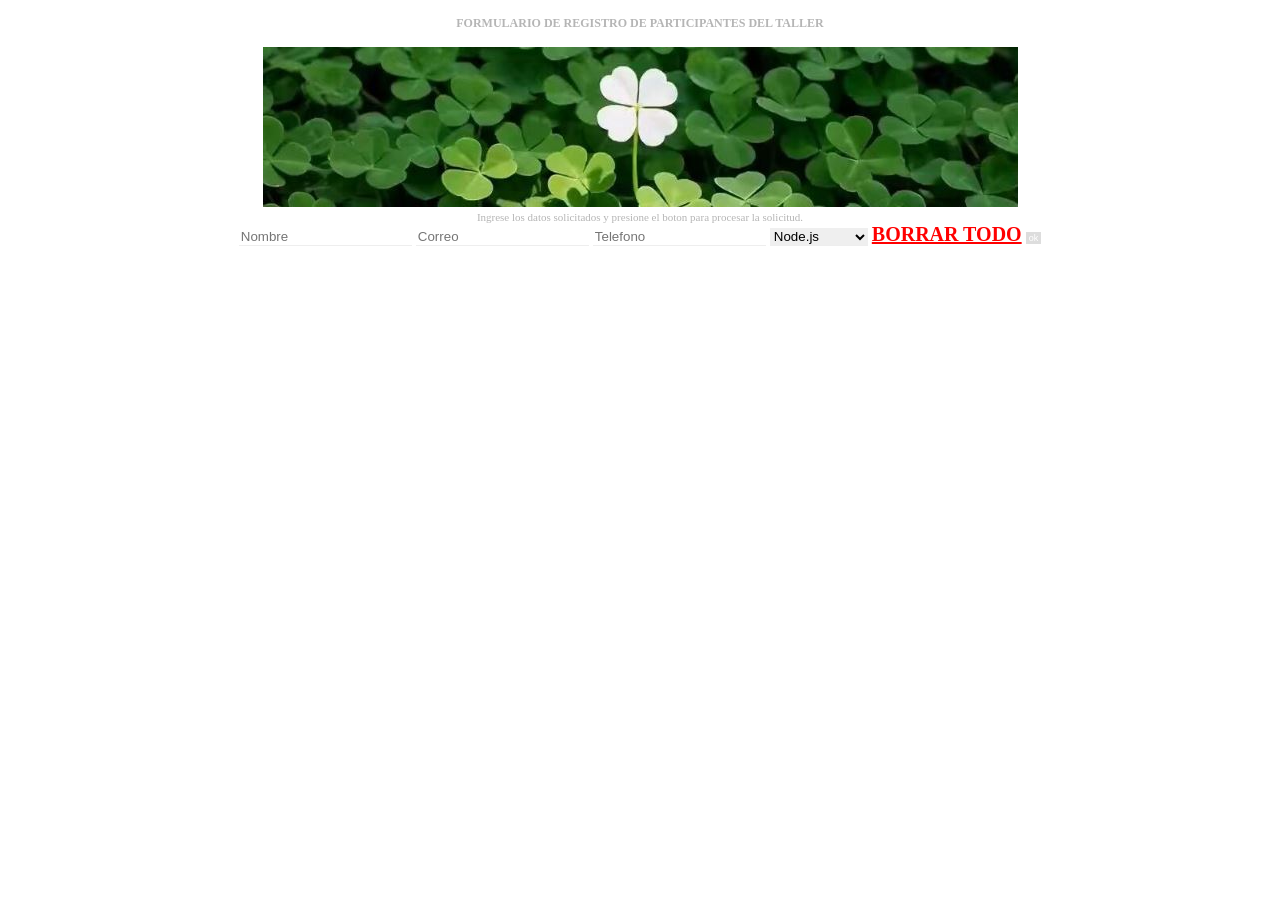
==== index.html @ def9d834 "Agrega version inicial del formulario de inscripcion" ====
<!DOCTYPE html>
<html lang="es">
<head>
<meta charset="UTF-8">
<title>paginal</title>
<link rel="stylesheet" href="estilos.css">
</head>
<body>
<h4>FORMULARIO DE REGISTRO DE PARTICIPANTES DEL TALLER</h4>
<img src="img/banner.png">
<p>Ingrese los datos solicitados y presione el boton para procesar la solicitud.</p>
<input id="nombre" placeholder="Nombre">
<input id="correo" placeholder="Correo">
<input id="telefono" placeholder="Telefono">
<select id="taller">
<option>Node.js</option> <option>Figma</option> <option>Git</option>
<option>Testing</option> <option>CSS</option> <option>APIs</option>
<option>React</option> <option>GitHub</option> <option>HTML</option>
<option>Accesibilidad</option> <option>JavaScript</option> <option>Markdown</option>
</select>
<a href="#" id="borrar">BORRAR TODO</a>
<button id="enviar">ok</button>
<script src="app.js"></script>
</body>
</html>
---- estilos.css ----
body { font-family: "Times New Roman"; text-align: center; color: #b5b5b5; margin: 0; }
h4 { font-size: 12px; }
p { font-size: 11px; margin: 0; }
input, select { border: none; border-bottom: 1px solid #eeeeee; margin: 0; }
button { font-size: 9px; padding: 1px 3px; background: #ddd; color: #fff; border: none; }
a { color: red; font-size: 20px; font-weight: bold; }
*:focus { outline: none; }
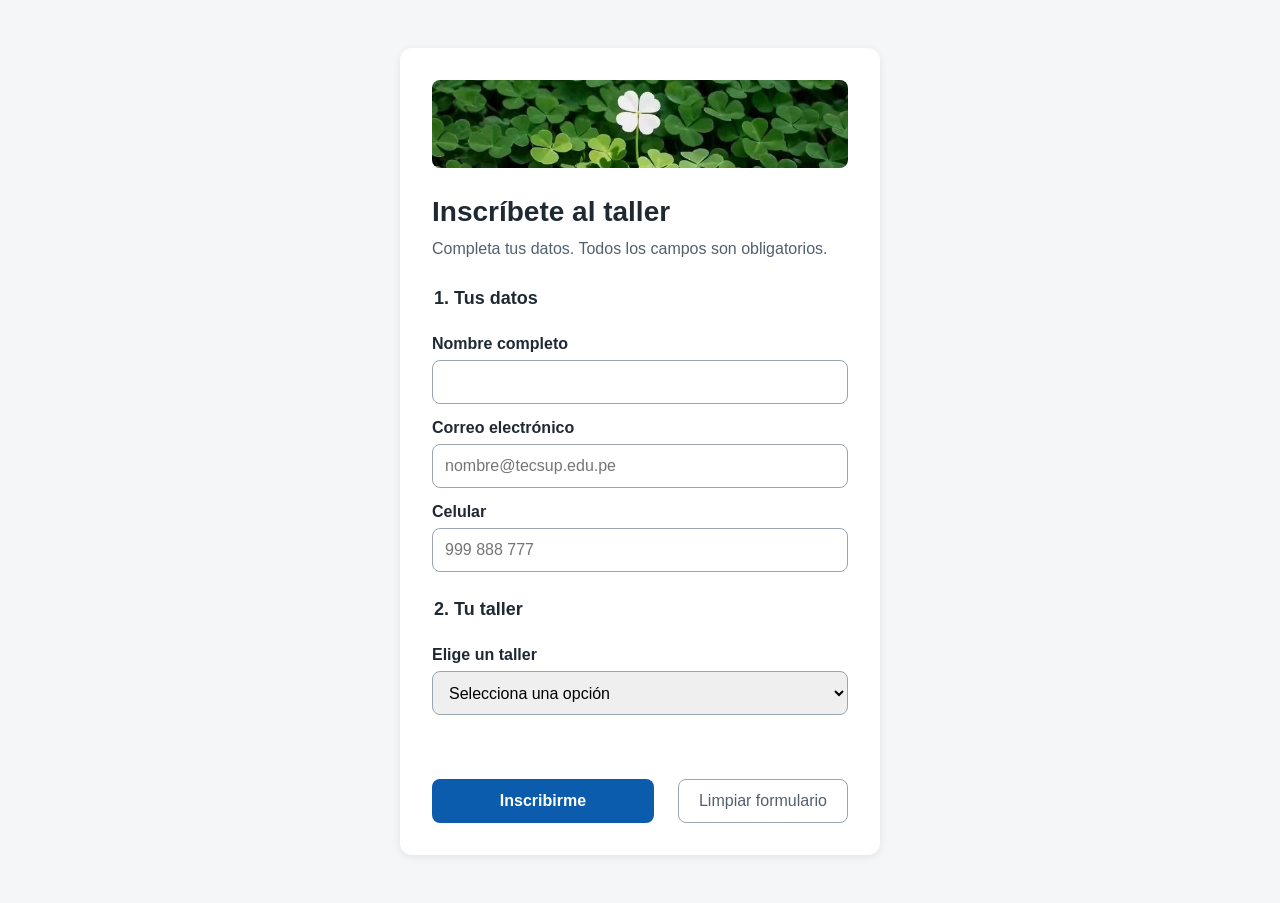
==== commit fb01afd1: "Redisena el formulario aplicando principios de UX/UI" ====
--- a/index.html
+++ b/index.html
@@ -1,25 +1,63 @@
 <!DOCTYPE html>
 <html lang="es">
 <head>
-<meta charset="UTF-8">
-<title>paginal</title>
-<link rel="stylesheet" href="estilos.css">
+    <meta charset="UTF-8">
+    <meta name="viewport" content="width=device-width, initial-scale=1.0">
+    <title>Inscripción al taller</title>
+    <link rel="stylesheet" href="estilos.css">
 </head>
 <body>
-<h4>FORMULARIO DE REGISTRO DE PARTICIPANTES DEL TALLER</h4>
-<img src="img/banner.png">
-<p>Ingrese los datos solicitados y presione el boton para procesar la solicitud.</p>
-<input id="nombre" placeholder="Nombre">
-<input id="correo" placeholder="Correo">
-<input id="telefono" placeholder="Telefono">
-<select id="taller">
-<option>Node.js</option> <option>Figma</option> <option>Git</option>
-<option>Testing</option> <option>CSS</option> <option>APIs</option>
-<option>React</option> <option>GitHub</option> <option>HTML</option>
-<option>Accesibilidad</option> <option>JavaScript</option> <option>Markdown</option>
-</select>
-<a href="#" id="borrar">BORRAR TODO</a>
-<button id="enviar">ok</button>
-<script src="app.js"></script>
+    <main class="tarjeta">
+        <img src="img/banner.png" alt="Trébol de cuatro hojas en el campo">
+        <h1>Inscríbete al taller</h1>
+        <p class="ayuda">Completa tus datos. Todos los campos son obligatorios.</p>
+        <form id="formulario" novalidate>
+            <fieldset>
+                <legend>1. Tus datos</legend>
+                <label for="nombre">Nombre completo</label>
+                <input id="nombre" type="text" autocomplete="name" required>
+                
+                <label for="correo">Correo electrónico</label>
+                <input id="correo" type="email" autocomplete="email" placeholder="nombre@tecsup.edu.pe" required>
+                
+                <label for="telefono">Celular</label>
+                <input id="telefono" type="tel" placeholder="999 888 777" required>
+            </fieldset>
+            
+            <fieldset>
+                <legend>2. Tu taller</legend>
+                <label for="taller">Elige un taller</label>
+                <select id="taller" required>
+                    <option value="">Selecciona una opción</option>
+                    <optgroup label="Control de versiones">
+                        <option>Git</option>
+                        <option>GitHub</option>
+                        <option>Markdown</option>
+                    </optgroup>
+                    <optgroup label="Desarrollo web">
+                        <option>HTML</option>
+                        <option>CSS</option>
+                        <option>JavaScript</option>
+                        <option>React</option>
+                        <option>Node.js</option>
+                        <option>APIs</option>
+                    </optgroup>
+                    <optgroup label="Diseño y calidad">
+                        <option>Figma</option>
+                        <option>Accesibilidad</option>
+                        <option>Testing</option>
+                    </optgroup>
+                </select>
+            </fieldset>
+            
+            <p id="mensaje" class="mensaje" role="status"></p>
+            
+            <div class="acciones">
+                <button type="submit" class="boton-principal">Inscribirme</button>
+                <button type="reset" class="boton-secundario">Limpiar formulario</button>
+            </div>
+        </form>
+    </main>
+    <script src="app.js"></script>
 </body>
 </html>
--- a/estilos.css
+++ b/estilos.css
@@ -1,7 +1,88 @@
-body { font-family: "Times New Roman"; text-align: center; color: #b5b5b5; margin: 0; }
-h4 { font-size: 12px; }
-p { font-size: 11px; margin: 0; }
-input, select { border: none; border-bottom: 1px solid #eeeeee; margin: 0; }
-button { font-size: 9px; padding: 1px 3px; background: #ddd; color: #fff; border: none; }
-a { color: red; font-size: 20px; font-weight: bold; }
-*:focus { outline: none; }+:root {
+    --color-primario: #0b5cad;
+    --color-texto: #1f2933;
+    --color-suave: #52606d;
+    --color-borde: #9aa5b1;
+    --color-fondo: #f4f6f8;
+    --color-error: #b42318;
+    --color-exito: #067647;
+    --espacio: 16px;
+}
+
+* { box-sizing: border-box; }
+
+body {
+    margin: 0;
+    padding: var(--espacio);
+    font-family: Arial, Helvetica, sans-serif;
+    font-size: 16px;
+    line-height: 1.5;
+    color: var(--color-texto);
+    background: var(--color-fondo);
+}
+
+.tarjeta {
+    max-width: 480px;
+    margin: 32px auto;
+    padding: 32px;
+    background: #ffffff;
+    border-radius: 12px;
+    box-shadow: 0 2px 8px rgba(0, 0, 0, 0.08);
+}
+
+.tarjeta img { width: 100%; border-radius: 8px; }
+
+h1 { font-size: 28px; margin: 16px 0 4px; }
+
+.ayuda { color: var(--color-suave); margin: 0 0 24px; }
+
+fieldset { border: none; padding: 0; margin: 0 0 24px; }
+
+legend { font-size: 18px; font-weight: bold; margin-bottom: 8px; }
+
+label { display: block; font-weight: bold; margin: 12px 0 4px; }
+
+input, select {
+    width: 100%;
+    min-height: 44px;
+    padding: 8px 12px;
+    font-size: 16px;
+    border: 1px solid var(--color-borde);
+    border-radius: 8px;
+}
+
+.validado input:invalid,
+.validado select:invalid { border: 2px solid var(--color-error); }
+
+.acciones { display: flex; gap: 24px; flex-wrap: wrap; }
+
+button {
+    min-height: 44px;
+    padding: 10px 20px;
+    font-size: 16px;
+    border-radius: 8px;
+    cursor: pointer;
+}
+
+.boton-principal {
+    flex: 1;
+    background: var(--color-primario);
+    color: #ffffff;
+    border: none;
+    font-weight: bold;
+}
+
+.boton-principal:disabled { opacity: 0.6; cursor: wait; }
+
+.boton-secundario {
+    background: transparent;
+    color: var(--color-suave);
+    border: 1px solid var(--color-borde);
+}
+
+:focus-visible { outline: 3px solid #f59e0b; outline-offset: 2px; }
+
+.mensaje { min-height: 24px; font-weight: bold; }
+.mensaje.error { color: var(--color-error); }
+.mensaje.exito { color: var(--color-exito); }
+.mensaje.info { color: var(--color-primario); }
